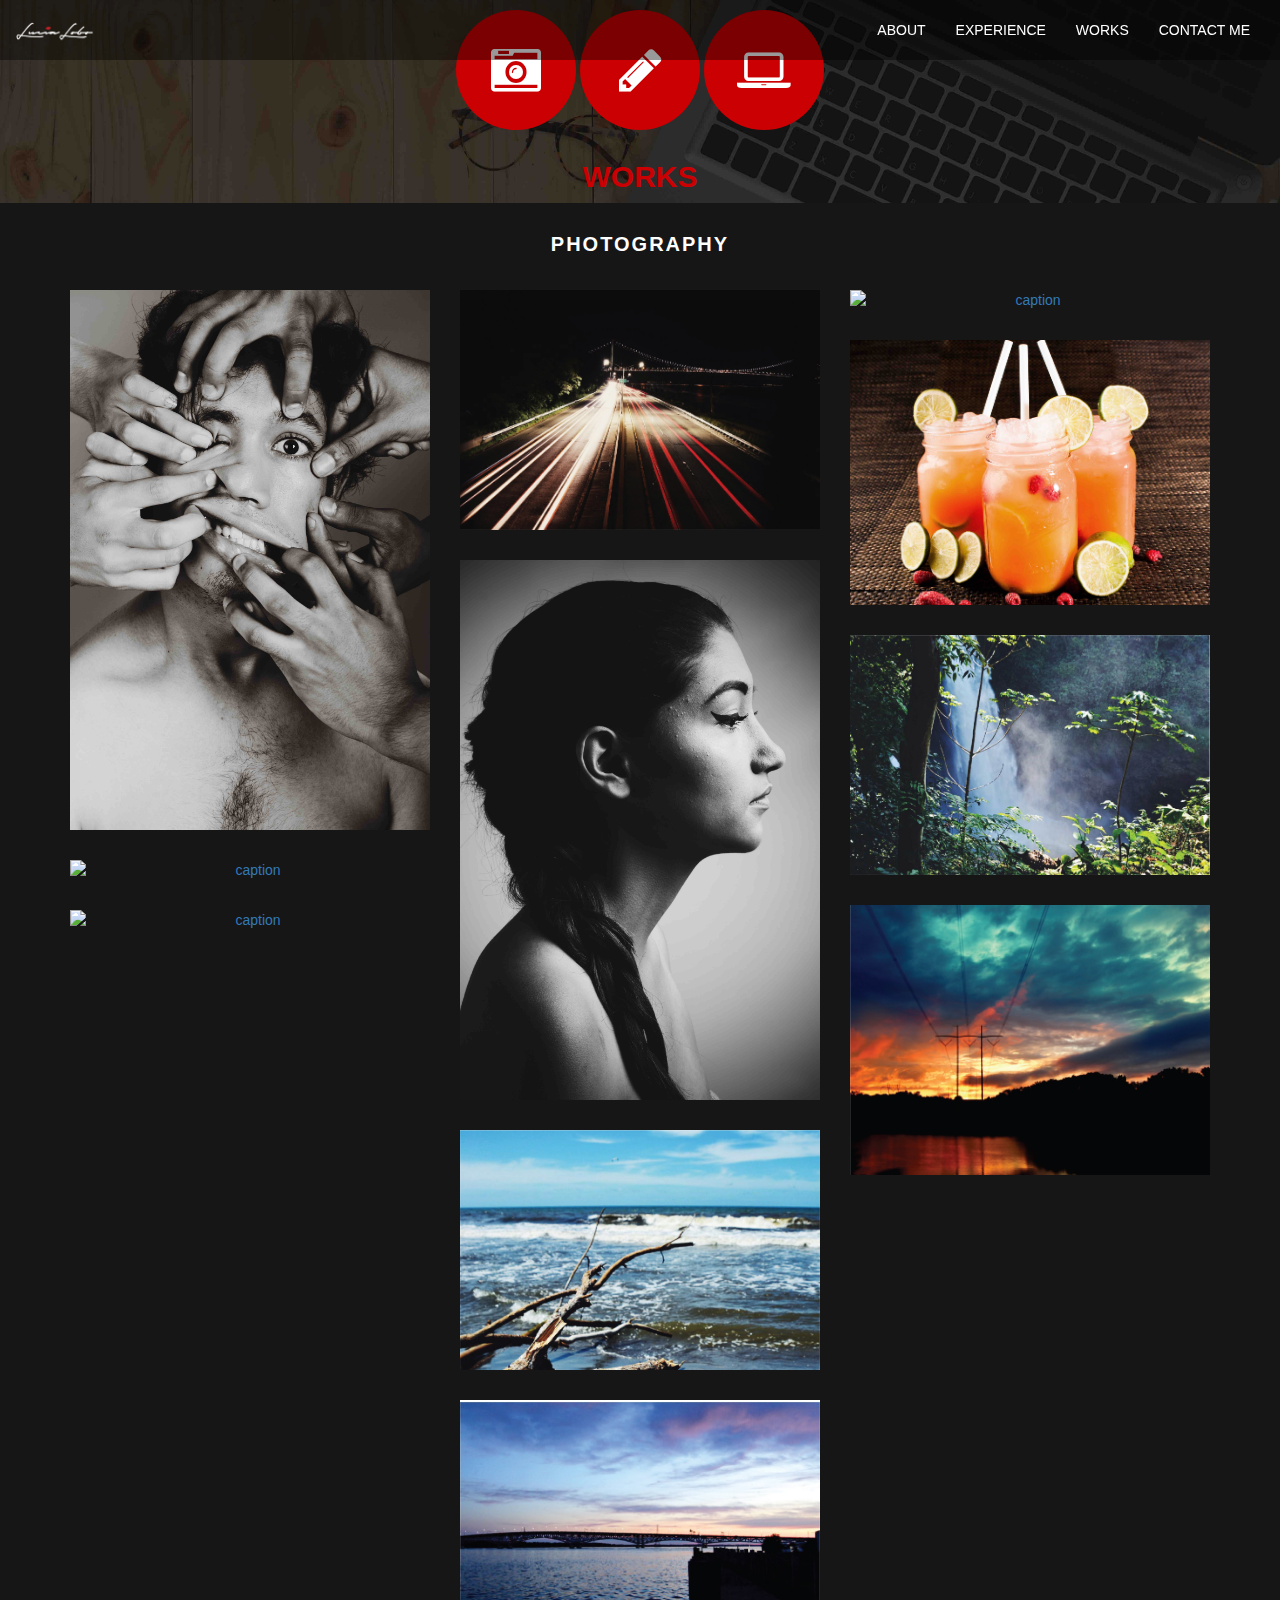
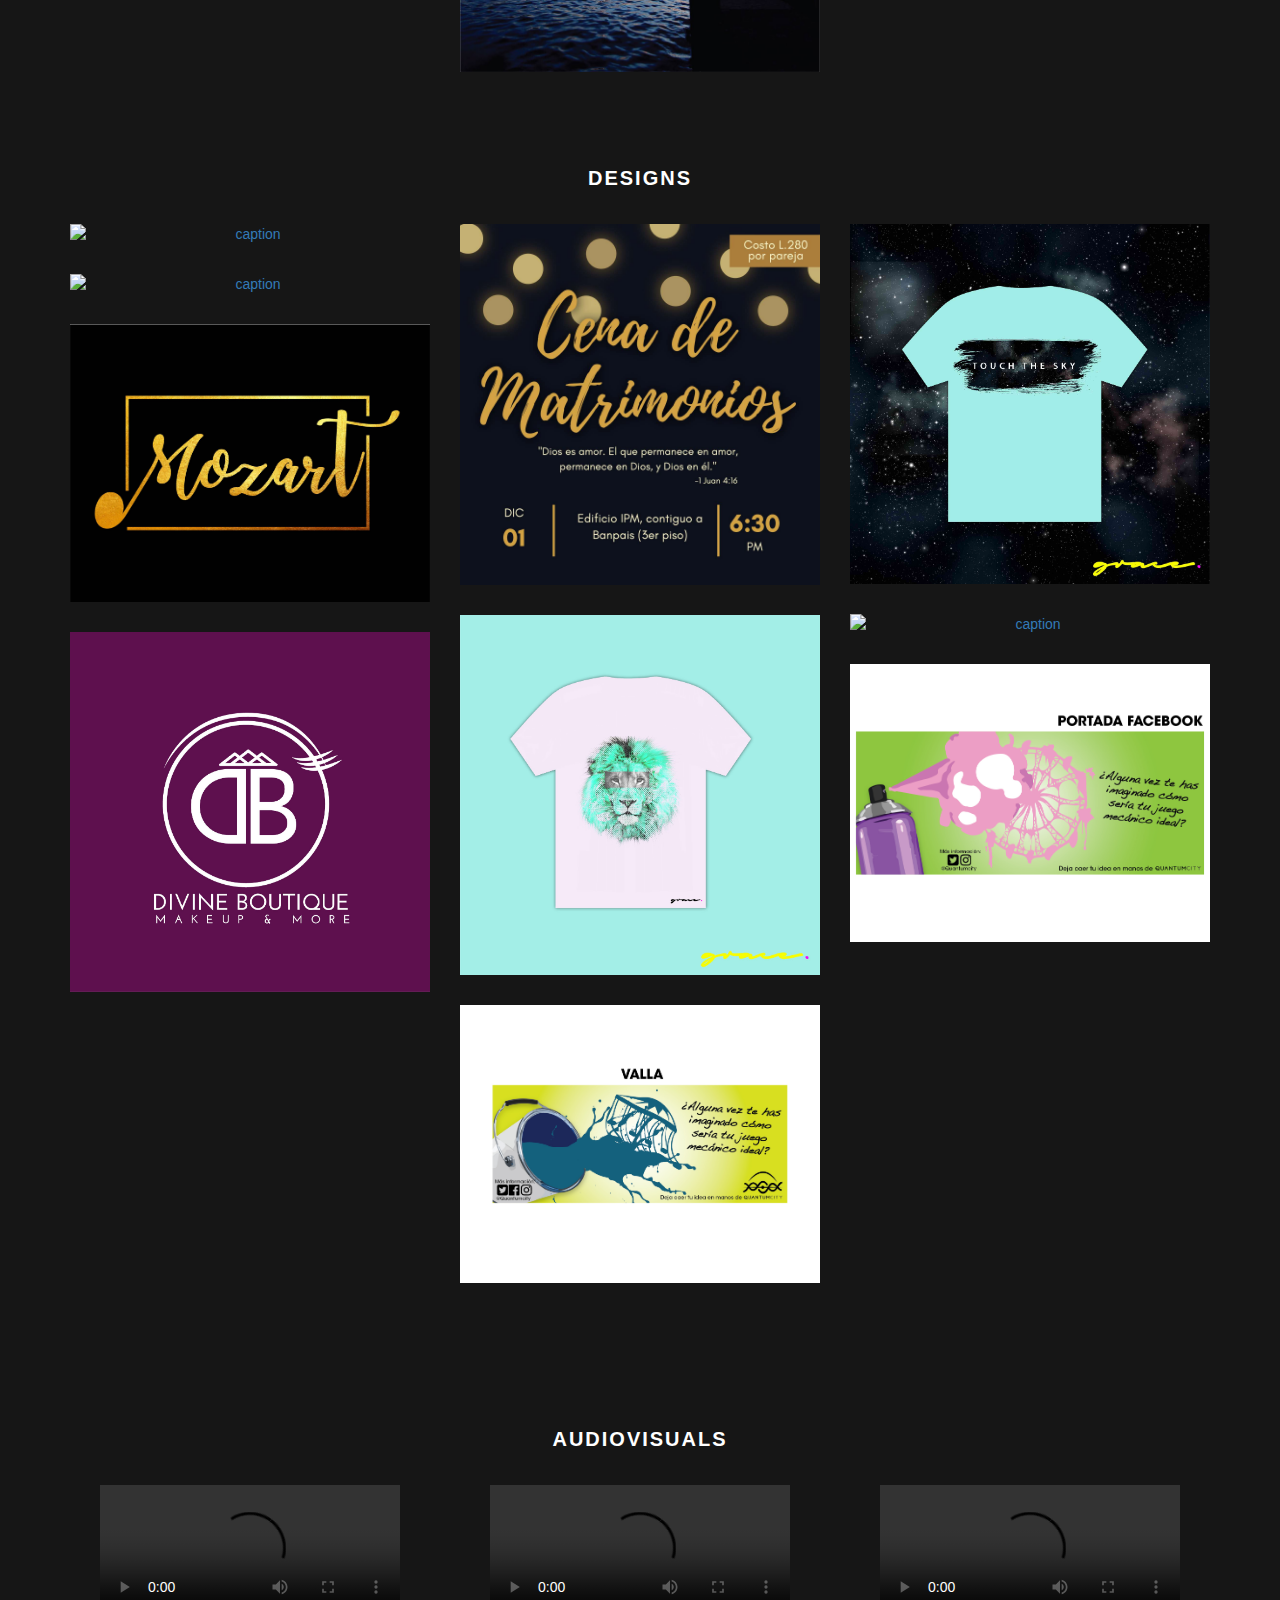
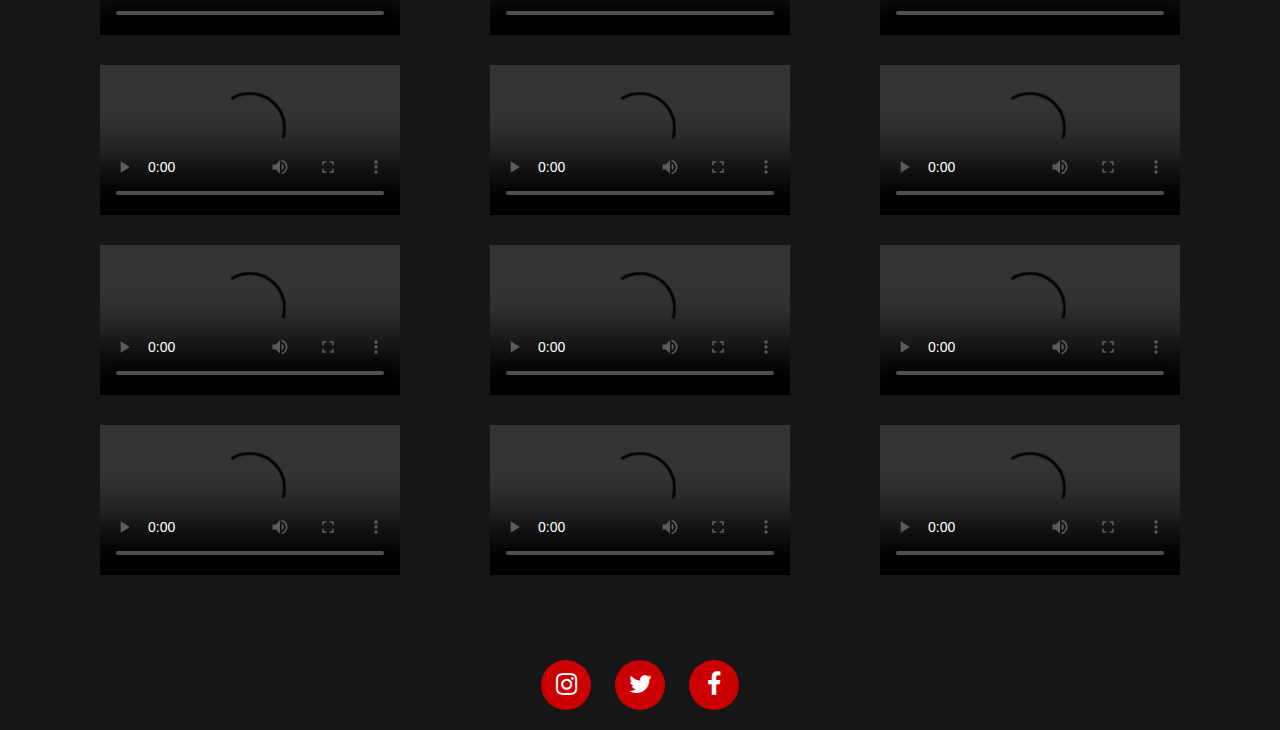
==== works.html @ 33c7c028 "Add files via upload" ====
<!doctype html>
<html>
<head>
	<!-- Global site tag (gtag.js) - Google Analytics -->
<script async src="https://www.googletagmanager.com/gtag/js?id=UA-110089312-3"></script>
<script>
  window.dataLayer = window.dataLayer || [];
  function gtag(){dataLayer.push(arguments);}
  gtag('js', new Date());

  gtag('config', 'UA-110089312-3');
</script>


<meta charset="utf-8">
<title>Works</title>
<meta name="viewport" content="width=device-width, initial-scale=1.0">
<link href="css/bootstrap.min.css" rel="stylesheet">
<link href="css/bootstrap-custom.css" rel="stylesheet">
	<link href="css/font-awesome.min.css" rel="stylesheet">
	<link href="css/jquery.fancybox.css" rel="stylesheet">
<link href="css/style.css" rel="stylesheet">


<meta name="description" content="This is Lucia Lobo's porfotlio. visual comunicator, creative thinker, problem solver, idea instigator, photographer, editor and life lover.">
<meta name="keywords" content="portfolio, lucia lobo, comunicator, creative thinker, problem solver, graphic designer, creative person, comunicadora publicitaria">

</head>

<body>
	<header class="works-page">
	<!--<div class="container">
		<img src="img/bakery-logo.png" width="100px">
	</div>-->
	<nav class="navbar navbar-default fixed-top navbar-shrink" id="mainNav">
              <div class="container-fluid">
                <!-- Brand and toggle get grouped for better mobile display -->
                <div class="navbar-header">
                  <button type="button" class="navbar-toggle collapsed" data-toggle="collapse" data-target="#nav" aria-expanded="false">
                    <span class="sr-only">Toggle navigation</span>
                    <span class="icon-bar"></span>
                    <span class="icon-bar"></span>
                    <span class="icon-bar"></span>
                  </button>
                  <a class="navbar-brand" href="index.html"><img src="img/logo_lucia-01.png" width="150px"></a>
                </div>
            
                <!-- Collect the nav links, forms, and other content for toggling -->
                <div class="collapse navbar-collapse" id="nav">
                  <ul class="nav navbar-nav navbar-right">
					  
                        <li><a href="index.html">ABOUT</a></li>
					  	<li><a href="index.html">EXPERIENCE</a></li>
					  <li><a href="works.html">WORKS</a></li>
                        <li><a href="#contact">CONTACT ME</a></li>

                        
                  </ul>
                </div><!-- /.navbar-collapse -->
              </div><!-- /.container-fluid -->
            </nav>
		<div class="container text-center ">
			<div class="center-block">
			<div class="footer-logo" align="center">
				<a href="#photography"><i class="fa fa-camera-retro icon text-center" aria-hidden="true"></i></a>
				<a href="#designs"><i class="fa Example of pencil fa-pencil icon text-center" aria-hidden="true"></i></a>
				<a href="#audiovisual"><i class="fa fa-laptop icon text-center" aria-hidden="true"></i></a>
			</div>
	</div>
			<h2>WORKS</h2>
		
		</div>
		
</header>
	
	
	<section id="works" class="text-center">
	<div class="container">
		<h3 id="photography">PHOTOGRAPHY</h3>
		
		<div class="row">
		<article class="col-md-4 col-sm-6 col-xs-12">
			<a href="img/manos.jpg" data-fancybox="galeria"><img src="img/manos.jpg" class="img-responsive" alt="caption"></a>
			<a href="img/cruz.jp2" data-fancybox="galeria"><img src="img/cruz.jp2" class="img-responsive" alt="caption"></a>	
			<a href="img/fresas.jp2" data-fancybox="galeria"><img src="img/fresas.jp2" class="img-responsive" alt="caption"></a>
		</article>
			
		<article class="col-md-4 col-sm-6 col-xs-12">
			<a href="img/callenight.jpg" data-fancybox="galeria"><img src="img/callenight.jpg" class="img-responsive" alt="caption"></a>
			<a href="img/perfil.jpg" data-fancybox="galeria"><img src="img/perfil.jpg" class="img-responsive" alt="caption"></a>
			<a href="img/mar.jpg" data-fancybox="galeria"><img src="img/mar.jpg" class="img-responsive" alt="caption"></a>
			<a href="img/seaview.jpg" data-fancybox="galeria"><img src="img/seaview.jpg" class="img-responsive" alt="caption"></a>
			
		</article>
		<article class="col-md-4 col-sm-6 col-xs-12">
			<a href="img/majo.jp2" data-fancybox="galeria"><img src="img/majo.jp2" class="img-responsive" alt="caption"></a>
			<a href="img/bebfinal.jpg" data-fancybox="galeria"><img src="img/bebfinal.jpg" class="img-responsive" alt="caption"></a>
			<a href="img/waterfall.jpg" data-fancybox="galeria"><img src="img/waterfall.jpg" class="img-responsive" alt="caption"></a>
			<a href="img/sunset.jpg" data-fancybox="galeria"><img src="img/sunset.jpg" class="img-responsive" alt="caption"></a>
			
		</article>
			</div>
		</div>
	</section>
	
	<section id="designs" class="text-center">
		<h3>DESIGNS</h3>
	<div class="container">
		<div class="row">
			
		<article class="col-md-4 col-sm-6 col-xs-12">
			<a href="img/revelacion_imagotipo-05.jp2" data-fancybox="galeria"><img src="img/revelacion_imagotipo-05.jp2" class="img-responsive" alt="caption"></a>
			<a href="img/tarjeta_2017-02.jp2" data-fancybox="galeria"><img src="img/tarjeta_2017-02.jp2" class="img-responsive" alt="caption"></a>
			<a href="img/5-05.jpg" data-fancybox="galeria"><img src="img/5-05.jpg" class="img-responsive" alt="caption"></a>
			<a href="img/db-03.jpg" data-fancybox="galeria"><img src="img/db-03.jpg" class="img-responsive" alt="caption"></a>

			</article>
			
			<article class="col-md-4 col-sm-6 col-xs-12">
			<a href="img/cena.jpg" data-fancybox="galeria"><img src="img/cena.jpg" class="img-responsive" alt="caption"></a>
			<a href="img/lion-11.jpg" data-fancybox="galeria"><img src="img/lion-11.jpg" class="img-responsive" alt="caption"></a>
			<a href="img/1-02.jpg" data-fancybox="galeria"><img src="img/1-02.jpg" class="img-responsive" alt="caption"></a>
			</article>
			
			<article class="col-md-4 col-sm-6 col-xs-12">
			<a href="img/sky-08.jpg" data-fancybox="galeria"><img src="img/sky-08.jpg" class="img-responsive" alt="caption"></a>
			<a href="img/fb_watch-02.jp2" data-fancybox="galeria"><img src="img/fb_watch-02.jp2" class="img-responsive" alt="caption"></a>
			<a href="img/2-05.jpg" data-fancybox="galeria"><img src="img/2-05.jpg" class="img-responsive" alt="caption"></a>
			</article>
		</div>
		</div>
	</section>
	
	<section id="audiovisual" class="text-center">
		<h3>AUDIOVISUALS</h3>
	<div class="container">
		<div class="row">
			<article class="col-md-4 col-sm-6 col-xs-12">
				<video class="video-playing img-responsive center-block" controls>
  				<source src="https://my.mixtape.moe/ugwaiz.mov" type="video/mp4">
 				</video>
			</article>
			
			<article class="col-md-4 col-sm-6 col-xs-12">
				<video class="video-playing img-responsive center-block" controls>
  				<source src="https://my.mixtape.moe/rgnhja.mov" type="video/mp4">
 				</video>
			</article>
			<article class="col-md-4 col-sm-6 col-xs-12">
				<video class="video-playing img-responsive center-block" controls>
  				<source src="https://my.mixtape.moe/ikifek.mov" type="video/mp4">
 				</video>
			</article>
		</div>
		
		<div class="row">
			
			<article class="col-md-4 col-sm-6 col-xs-12">
				<video class="video-playing img-responsive center-block" controls>
  				<source src="https://my.mixtape.moe/bhwgxt.mov" type="video/mp4">
 				</video>
		</article>
			
			<article class="col-md-4 col-sm-6 col-xs-12">
				<video class="video-playing img-responsive center-block" controls>
  				<source src="https://my.mixtape.moe/nakior.mov" type="video/mp4">
 				</video>
		</article>
			
			<article class="col-md-4 col-sm-6 col-xs-12">
				<video class="video-playing img-responsive center-block" controls>
  				<source src="https://my.mixtape.moe/ujaebl.mov" type="video/mp4">
 				</video>
		</article>
		</div>
		
		<div class="row">
		<article class="col-md-4 col-sm-6 col-xs-12">
				<video class="video-playing img-responsive center-block" controls>
  				<source src="https://my.mixtape.moe/smnyix.mov" type="video/mp4">
 				</video>
		</article>
			
			<article class="col-md-4 col-sm-6 col-xs-12">
				<video class="video-playing img-responsive center-block" controls>
  				<source src="https://my.mixtape.moe/btysaf.mov" type="video/mp4">
 				</video>
		</article>
			
			<article class="col-md-4 col-sm-6 col-xs-12">
				<video class="video-playing img-responsive center-block" controls>
  				<source src="https://my.mixtape.moe/anwmet.mov" type="video/mp4">
 				</video>
		</article>
			
		</div>
		
		<div class="row">
		<article class="col-md-4 col-sm-6 col-xs-12">
				<video class="video-playing img-responsive center-block" controls>
  				<source src="https://my.mixtape.moe/zacojl.mov" type="video/mp4">
 				</video>
		</article>
			
			<article class="col-md-4 col-sm-6 col-xs-12">
				<video class="video-playing img-responsive center-block" controls>
  				<source src="https://my.mixtape.moe/nofbof.mov" type="video/mp4">
 				</video>
		</article>
			<article class="col-md-4 col-sm-6 col-xs-12">
				<video class="video-playing img-responsive center-block" controls>
  				<source src="https://my.mixtape.moe/xbolki.mov" type="video/mp4">
 				</video>
		</article>
			
		
		</div>
		</div>
	</section>
	
	
	<footer>
	<div class="center-block">
			<div class="footer-logo" align="center">
				<a href="https://www.instagram.com/llobo12/"><i class="fa fa-instagram icon text-center" aria-hidden="true"></i></a>
				<a href="#"><i class="fa fa-twitter icon text-center" aria-hidden="true"></i></a>
				<a href="https://www.facebook.com/llobo12"><i class="fa fa-facebook icon text-center" aria-hidden="true"></i></a>
			</div>
	</div>
	</footer>
	
	<script src="js/jquery.min.js"></script>
	<script src="https://maps.googleapis.com/maps/api/js?v=3.exp&signed_in=false"></script>
	<script src="js/gmaps.js"></script>
	<script src="js/bootstrap.min.js"></script>
	<script src="js/jquery.fancybox.min.js"></script>
	<script type="text/javascript">
		$(function () {
	
	$(window).load(function(){
		mostrarMapa();
	});

	function mostrarMapa(){
		var map;
		var mLat = 14.049114; //latitud
		var mLng = -87.182423; //longitud
	

		map = new GMaps({
			div: '#map', //id del <div> donde se mostrará el mapa.
			lat: mLat,
			lng: mLng,
			zoom: 16
		  });
		map.addMarker({
		  lat: mLat,
		  lng: mLng,
		  title: 'Nuestra ubicación en gMaps',
		  infoWindow: {
			content: '<p>UNITEC - Univ. Tecnológica de Honduras</p>'
		  }
		});	
		
	}
});
</script>
	
</body>
</html>
---- css/style.css ----
header{
	background-image: url(../img/cover2.jpg);
	text-align: center;
	color: #fff;
	background-repeat: no-repeat;
	background-attachment: fixed;
	background-position: center center;
	background-size: cover;
}

header h2{
	font-size: 30px;
}
nav{
	background-color: transparent;
	color: #fff;
	font-size: 14px;
}

p{
	font-size: 18px;
}

h2{
	font-size: 50px;
	text-transform: uppercase;
	font-weight: bolder;
	color: #CB0003;
}

h3{
	font-size: 20px;
	font-weight: 900;
	letter-spacing: 2px;
	padding: 10px 0px;
}

h1{
	font-size: 55px;
}

header .text{
	padding-top: 100px;
	padding-bottom: 150px;
}

.btn-success{
	font-family: Circular,Helvetica,Arial,sans-serif;
	font-weight: 600;
	font-size: 12px;
	padding: 18px 48px 16px;
	margin-top: 20px;
	border-radius: 40px;
	background-color: #CB0003;
	letter-spacing: 2px;
	border: none;
}


.btn-success:hover{
	background-color: transparent;
	border: solid 2px #CB0003;
}

#about{
	/*background-color: #161616;
	color: #fff;*/
		background-image: url( ../img/wood.jp2);
	text-align: center;
	color: #fff;
	background-repeat: no-repeat;
	background-attachment: fixed;
	background-position: center center;
	background-size: cover;
	margin: 0px;
	font-weight: 500;
}

#about .row{
	padding: 50px 0px;
}

/*
#about h2{
	background-image: url(../img/wood.jpg);
	text-align: center;
	color: #fff;
	background-repeat: no-repeat;
	background-attachment: fixed;
	background-position: center center;
	background-size: cover;
	margin: 0px;
}*/

#about h2{
	background-color: #fff;
	text-align: center;
	padding: 50px 0px;
	margin: 0px;
}

.icon{
	font-size: 50px;
	color: #FFFFFF;
	width: 120px;
	height: 120px;
	line-height: 120px;
	border-radius: 100px;
	background-color: #CB0003;
	margin: 10px 0px;
}

.icon:hover{
	font-size: 50px;
	color: #FFFFFF;
	width: 120px;
	height: 120px;
	line-height: 120px;
	border-radius: 100px;
	background-color: #161616;
	margin: 10px 0px;
}

#about2 .row{
	padding-bottom: 30px;
}

#about2 h2{
	padding: 50px 0px;
}

#works{
	background-color: #161616;
	color: #fff;
}



#works h2{
			background-image: url( ../img/wood.jp2);
	text-align: center;
	color: #fff;
	background-repeat: no-repeat;
	background-attachment: fixed;
	background-position: center center;
	background-size: cover;
	margin: 0px;
	font-weight: 500;
	padding: 60px 0px;
}

#works img{
	padding: 15px 0px;
}

#designs img{
	padding: 15px 0px;
}

#designs{
	background-color:  #161616;
	color: #fff;
	margin: 0px;
	padding: 50px 0px;
}
.gallery{
	position: relative;
}

.info-gallery{
	position: absolute;
	top: 0;
	left: 0;
	width: 100%;
	height: 100%;
	padding: 60px;
	background-color: rgba(0,0,0,0.89);
	opacity: 0;
	transition: all ease-in-out .4s;
	z-index: 1000;
}

#audiovisual{
	background-color: #161616;
	color: #fff;
	margin: 0px;
	padding: 50px 0px;
}

#audiovisual video{
	padding: 15px 0px;
}

#contact{
	background-image: url( ../img/contact-me.jpg);
	text-align: center;
	color: #fff;
	background-repeat: no-repeat;
	background-attachment: fixed;
	background-position: center center;
	background-size: cover;
	margin: 0px;
	font-weight: 500;
	padding: 50px 0px;
}

#contact h2{
	color: #fff;
}

#sendMessageButton{
	padding: 50px;
}

footer{
	background-color: #161616;
	padding: 10px 0px;
}
footer .icon{
	font-size: 25px;
	color: #FFFFFF;
	width: 50px;
	height: 50px;
	line-height: 50px;
	border-radius: 100px;
	background-color: #CB0003;
	margin: 10px 10px;
}

footer .icon:hover{
	font-size: 25px;
	color: #CB0003;
	width: 50px;
	height: 50px;
	line-height: 50px;
	border-radius: 100px;
	background-color: transparent;
	margin: 10px 10px;
}

section#contact .form-group textarea.form-control {
	height: 215px;
	font-weight: bold;
	font-size: 18px;
}

#contact .espacio{
	padding: 30px;
	font-weight: bold;
	font-size: 18px;
}



.fixed-top {
    position: fixed;
    top: 0;
    right: 0;
    left: 0;
    z-index: 1030;
	background-color: rgba(0,0,0,0.40);
}

#map{
	width: 100%;
	height: 200px;
	padding: 10px 0px;
	margin: 20px 0px;
}
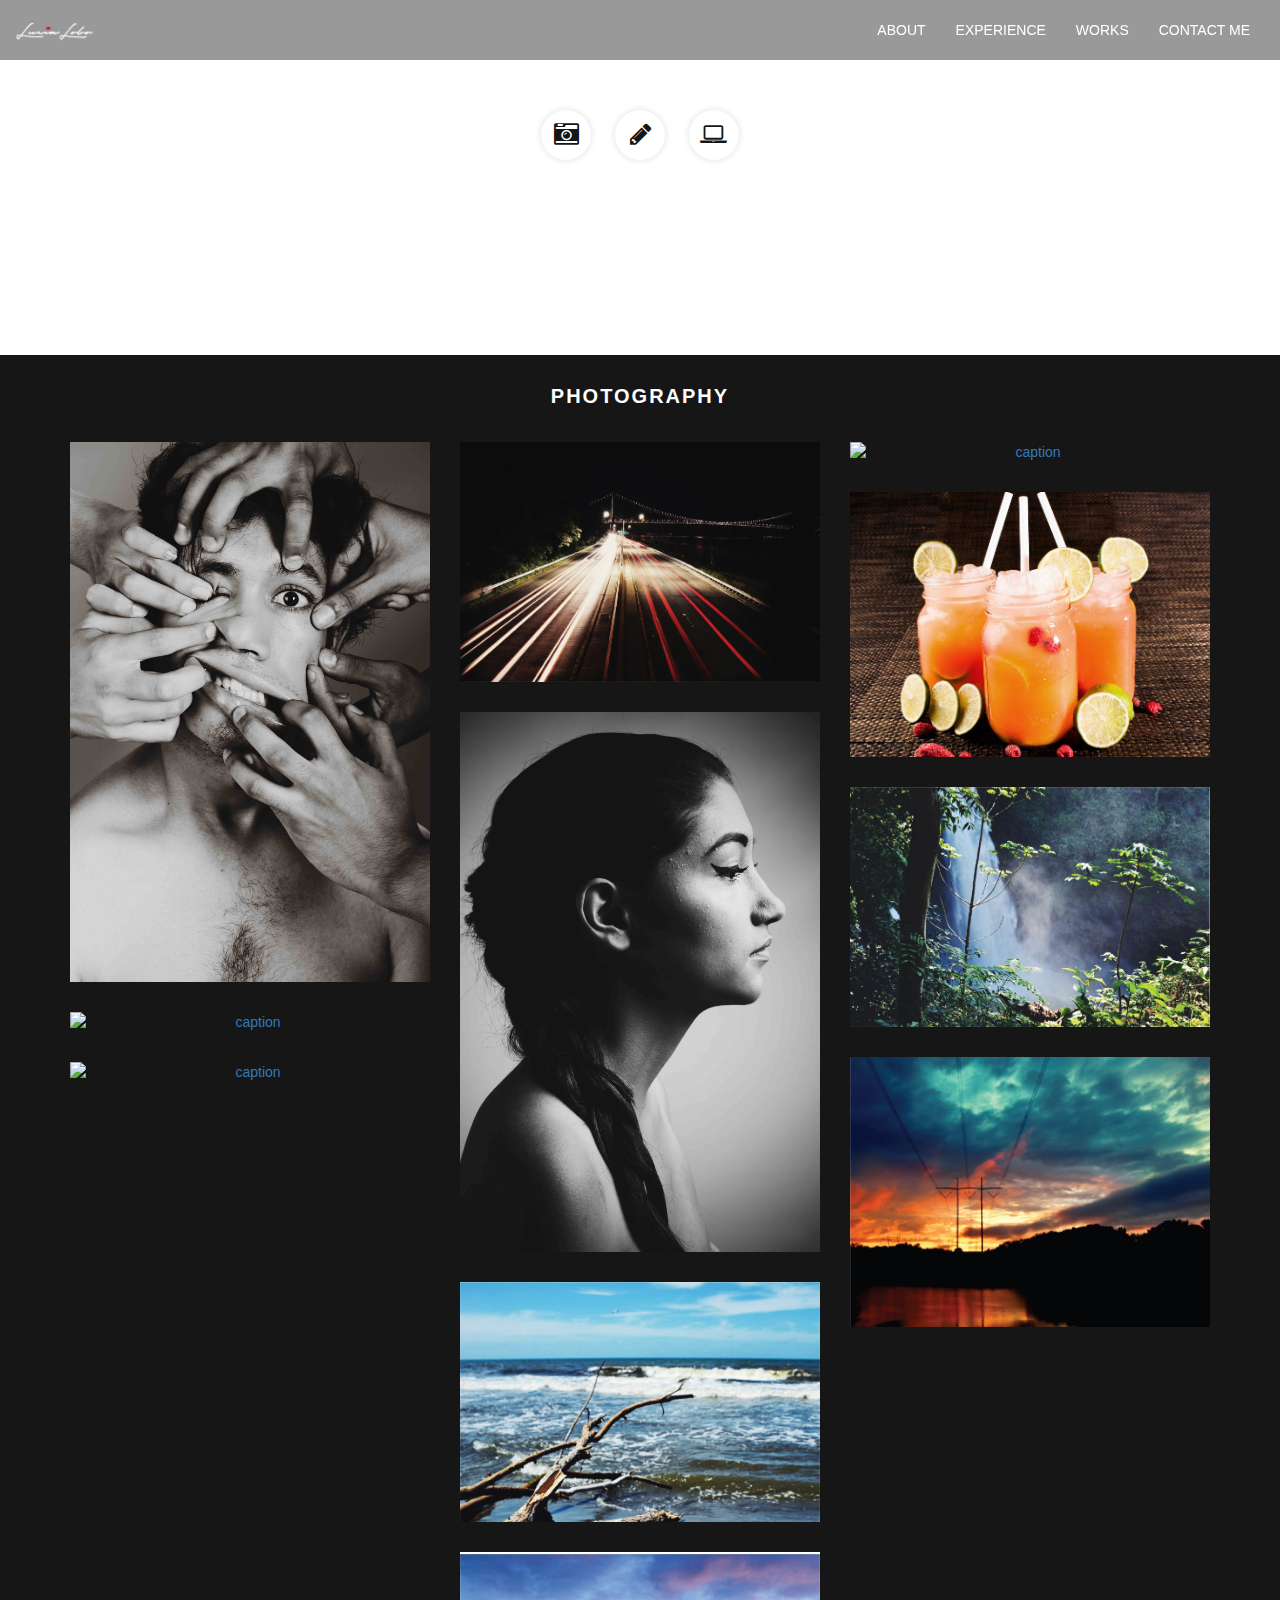
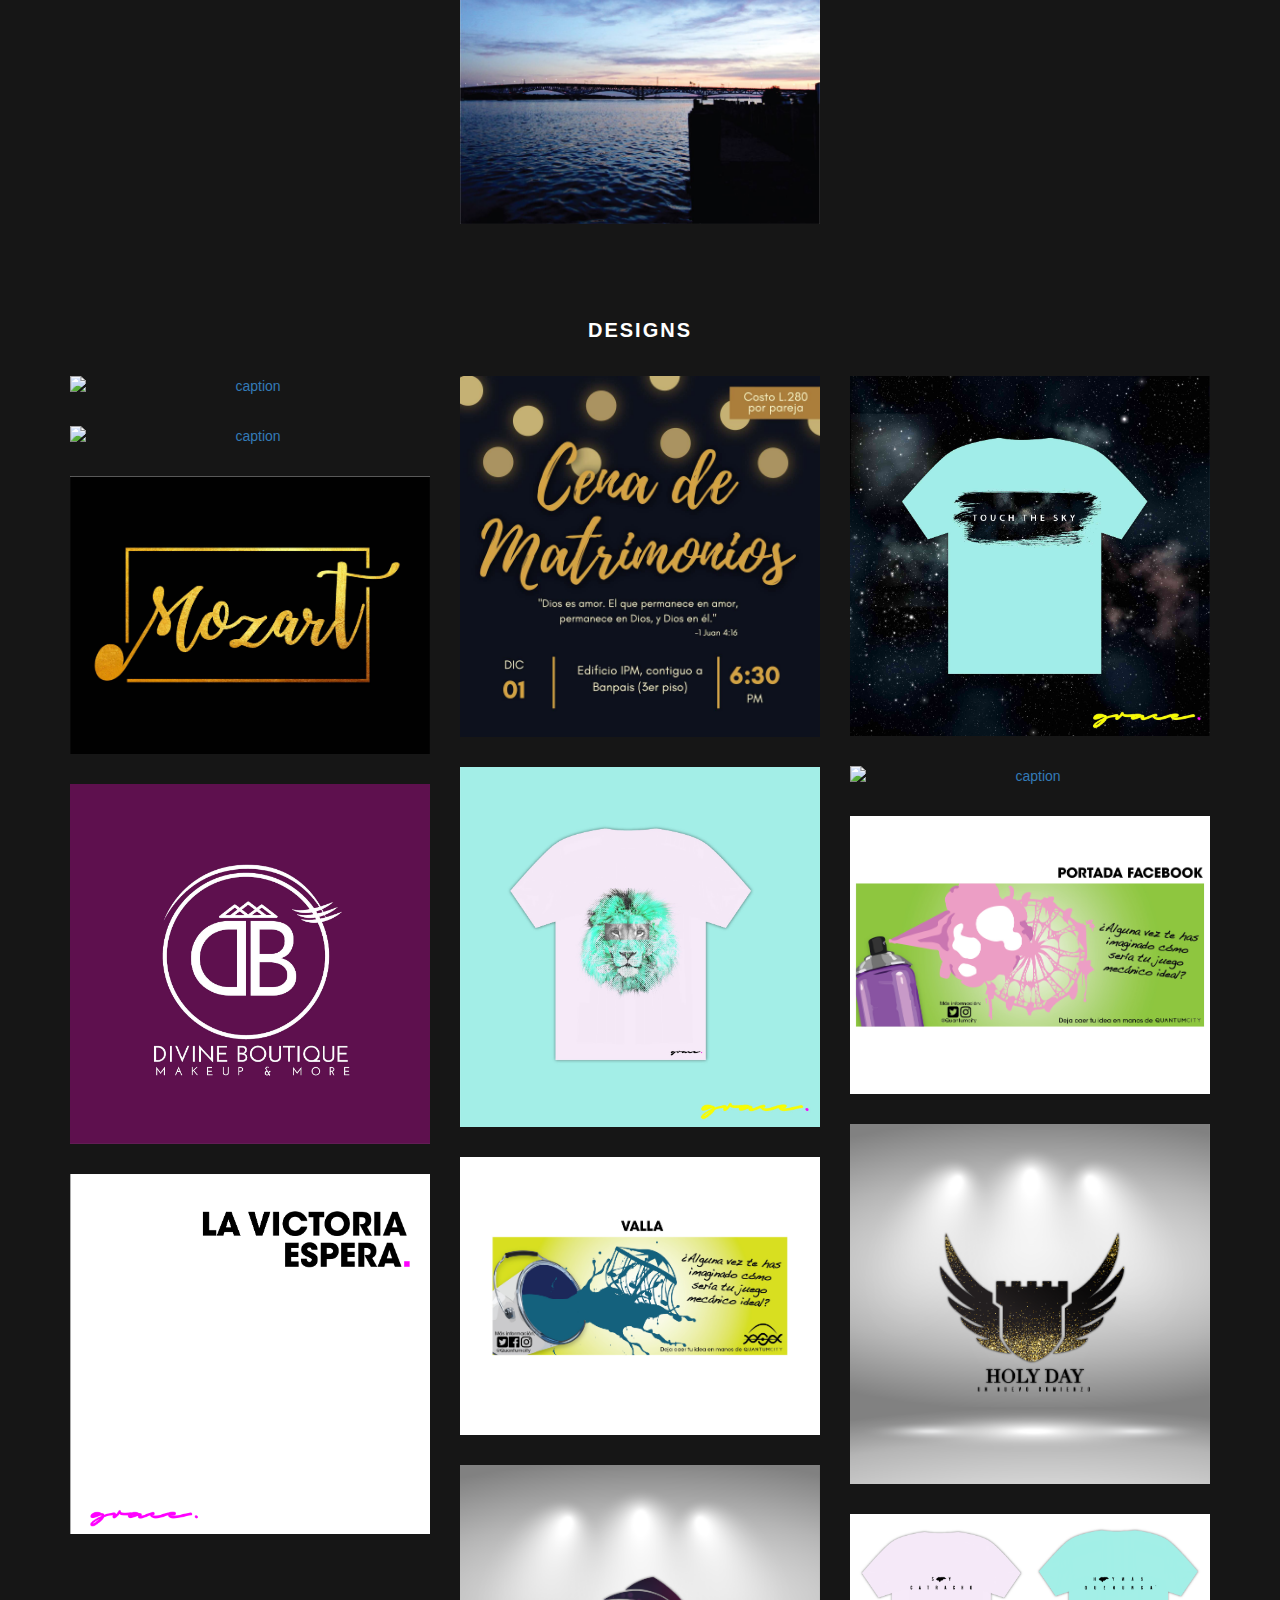
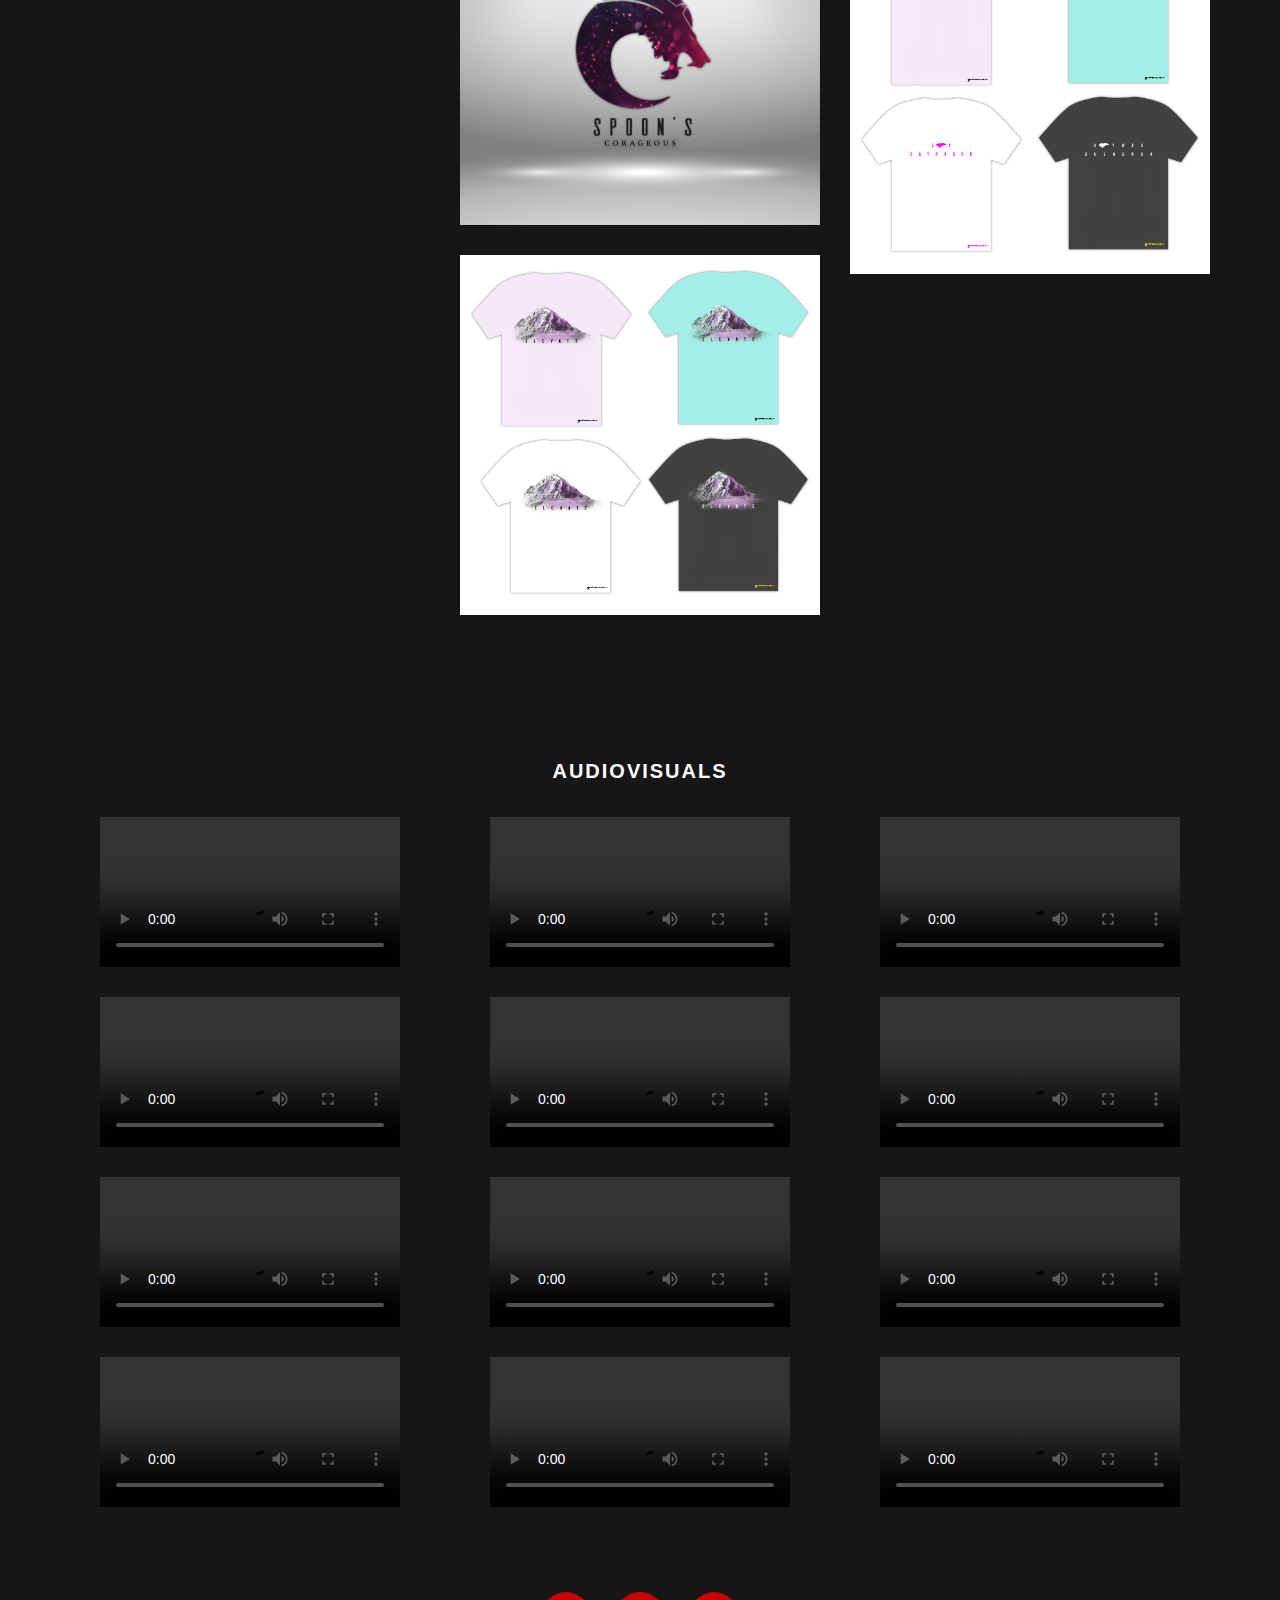
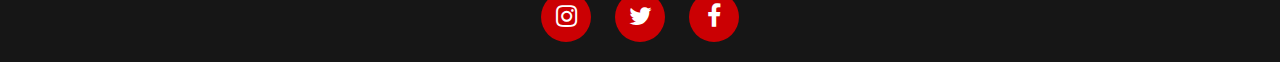
==== commit 4f7e29d5: "Add files via upload" ====
--- a/works.html
+++ b/works.html
@@ -113,19 +113,23 @@
 			<a href="img/tarjeta_2017-02.jp2" data-fancybox="galeria"><img src="img/tarjeta_2017-02.jp2" class="img-responsive" alt="caption"></a>
 			<a href="img/5-05.jpg" data-fancybox="galeria"><img src="img/5-05.jpg" class="img-responsive" alt="caption"></a>
 			<a href="img/db-03.jpg" data-fancybox="galeria"><img src="img/db-03.jpg" class="img-responsive" alt="caption"></a>
-
+			<a href="img/22-08.png" data-fancybox="galeria"><img src="img/22-08.png" class="img-responsive" alt="caption"></a>
 			</article>
 			
 			<article class="col-md-4 col-sm-6 col-xs-12">
 			<a href="img/cena.jpg" data-fancybox="galeria"><img src="img/cena.jpg" class="img-responsive" alt="caption"></a>
 			<a href="img/lion-11.jpg" data-fancybox="galeria"><img src="img/lion-11.jpg" class="img-responsive" alt="caption"></a>
 			<a href="img/1-02.jpg" data-fancybox="galeria"><img src="img/1-02.jpg" class="img-responsive" alt="caption"></a>
+			<a href="img/spoons_logo-01.png" data-fancybox="galeria"><img src="img/spoons_logo-01.png" class="img-responsive" alt="Logo Spoon's"></a>
+				<a href="img/grace_tshirts-05.png" data-fancybox="galeria"><img src="img/grace_tshirts-05.png" class="img-responsive" alt="caption"></a>
 			</article>
 			
 			<article class="col-md-4 col-sm-6 col-xs-12">
 			<a href="img/sky-08.jpg" data-fancybox="galeria"><img src="img/sky-08.jpg" class="img-responsive" alt="caption"></a>
 			<a href="img/fb_watch-02.jp2" data-fancybox="galeria"><img src="img/fb_watch-02.jp2" class="img-responsive" alt="caption"></a>
 			<a href="img/2-05.jpg" data-fancybox="galeria"><img src="img/2-05.jpg" class="img-responsive" alt="caption"></a>
+				<a href="img/holyday.png" data-fancybox="galeria"><img src="img/holyday.png" class="img-responsive" alt="Logo Logo Holy Day"></a>
+				<a href="img/grace_tshirts-06.png" data-fancybox="galeria"><img src="img/grace_tshirts-06.png" class="img-responsive" alt="caption"></a>
 			</article>
 		</div>
 		</div>
--- a/css/style.css
+++ b/css/style.css
@@ -1,4 +1,5 @@
-header{
+
+.index-page{
 	background-image: url(../img/cover2.jpg);
 	text-align: center;
 	color: #fff;
@@ -6,6 +7,50 @@
 	background-attachment: fixed;
 	background-position: center center;
 	background-size: cover;
+}
+
+.works-page{
+	background-image: url( ../img/wood.jp2);
+	text-align: center;
+	color: #fff;
+	background-repeat: no-repeat;
+	background-attachment: fixed;
+	background-position: center center;
+	background-size: cover;
+	margin: 0px;
+	font-weight: 500;
+	padding: 100px 0px;
+}
+
+.works-page h2{
+	color: #fff;
+	font-weight: 500;
+	font-size: 50px;
+}
+
+.works-page .icon{
+	font-size: 25px;
+	color: #161616;
+	width: 50px;
+	height: 50px;
+	line-height: 50px;
+	border-radius: 100px;
+	background-color: #fff;
+	margin: 10px 10px;
+	box-shadow: 0 0 7px 0 rgba(0, 0, 0, .13);
+	position: relative;
+	z-index: 2;
+}
+.works-page .icon:hover{
+	font-size: 25px;
+	color: #FFFFFF;
+	width: 50px;
+	height: 50px;
+	line-height: 50px;
+	border-radius: 100px;
+	background-color: #CB0003;
+	margin: 10px 10px;
+	box-shadow: 0 0 7px 0 rgba(0, 0, 0, .13);
 }
 
 header h2{
@@ -146,7 +191,7 @@
 	background-size: cover;
 	margin: 0px;
 	font-weight: 500;
-	padding: 60px 0px;
+	padding: 150px 0px;
 }
 
 #works img{
